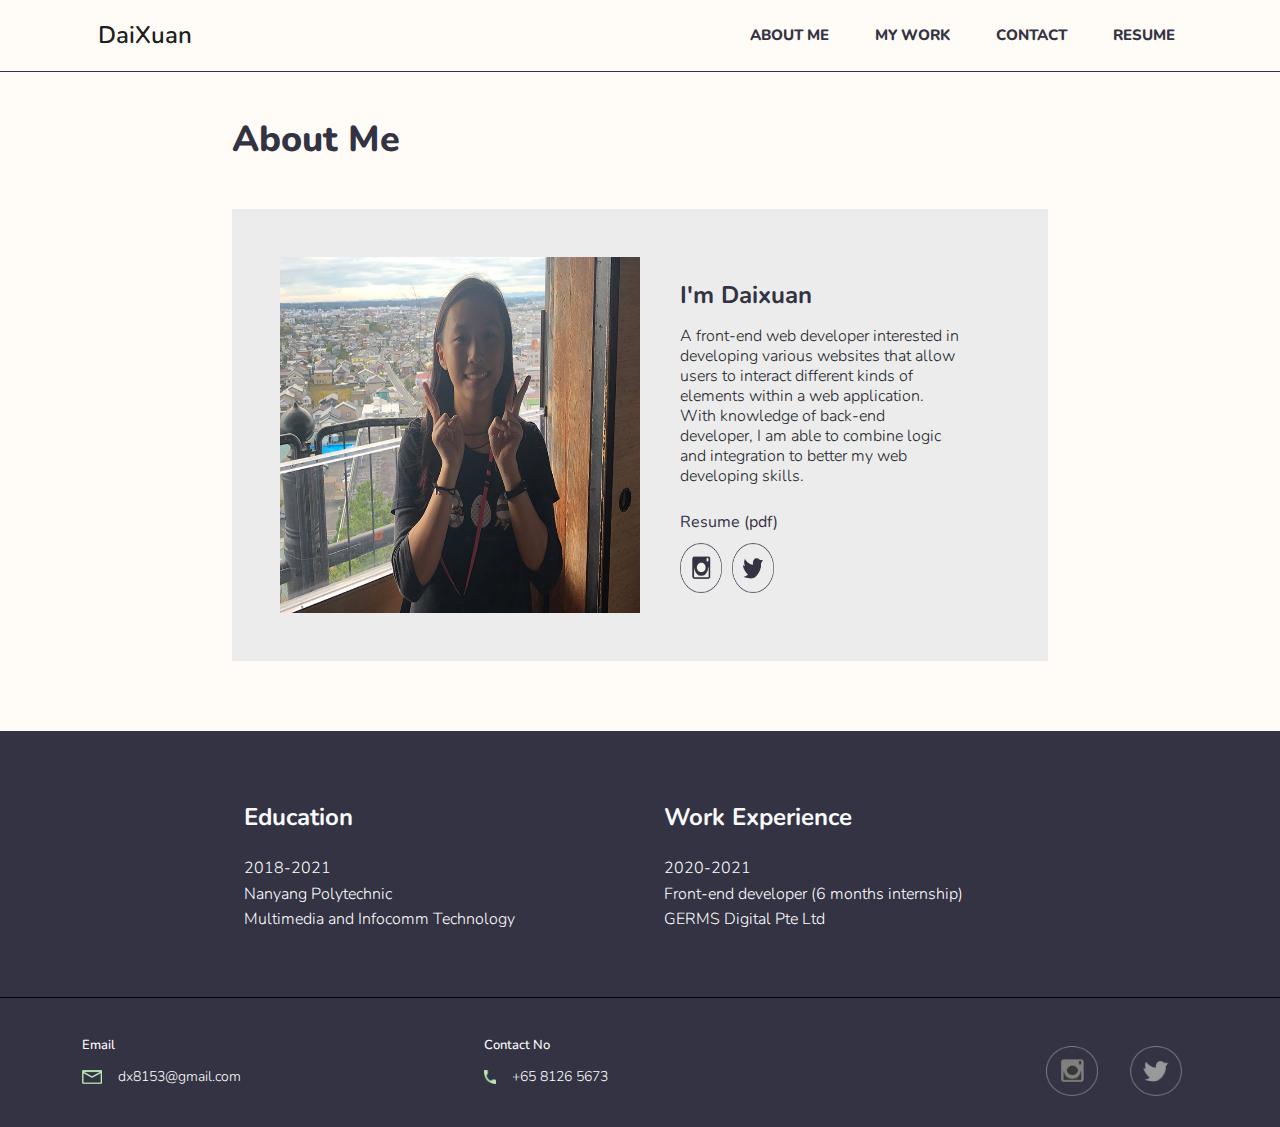
==== about.html @ cd8488d9 "commit 100" ====
<!DOCTYPE html>
<html lang="en">
<head>
    <meta charset="UTF-8">
    <meta http-equiv="Content-Type" content="text/html; charset=UTF-8" />
    <meta name="viewport" content="width=device-width, initial-scale=1, shrink-to-fit=no">
    <meta name="theme-color" content="#1843c1" />
    <meta name="apple-mobile-web-app-status-bar-style" content="#1843c1">

    <link rel="stylesheet" href="css/bootstrap.css">
    <link rel="stylesheet" href="css/style.css">
    
    <title>DaiXuan's Portfolio</title>
</head>
<body>
    <header class="py-0">
        <nav class="navbar navbar-expand-lg">
            <div class="container">
            <h3 class="navbar-brand" href="index.html">DaiXuan</h1>

				<button class="navbar-toggler" type="button" data-bs-toggle="collapse" data-bs-target="#navbarSupportedContent">
					<span class="navbar-toggler-icon"></span>
				</button>
					
					<div class="collapse navbar-collapse" id="navbarSupportedContent" class="navBar">
						<ul class="navbar-nav ml-auto">
							<li class="nav-item">
								<a class="nav-link" href="about.html">About Me</a>
							</li>
							<li class="nav-item">
								<a class="nav-link" href="work.html">My Work</a>
							</li>
							<li class="nav-item">
                                <a class="nav-link" href="contact.html">Contact</a>
                            </li>
                            <li class="nav-item">
                                <a class="nav-link" href="#">Resume</a>
                            </li>
						</ul>
                    </div>  
            </div>
        </nav>
    </header>
    
    <section class="intro">
        <div class="container">
            <div class="inner-wrapper my-3">
                <h3>About Me</h3>
                <div class="aboutInfo background-light mt-md-5 p-lg-5 d-lg-flex p-md-4">
                    <img class="shadow-left" src="assets/profile.jpg">

                    <div class="pl-lg-3 mx-4 mt-md-4 px-md-3">
                        <h4>I'm Daixuan</h4>
                        <p class="text-dark lh-sm py-2">A front-end web developer interested in developing various websites that allow users to interact 
                            different kinds of elements within a web application. With knowledge of back-end developer, I am able to combine logic and integration to better my web
                            developing skills.
                        </p>

                        <a>Resume (pdf)</a>

                        <div class="d-flex social-media">
                            <img class="mt-2 mr-md-1" src="assets/icons/IG_black.png" width="52" height="50">
                            <img class="mt-2 mr-md-1" src="assets/icons/twitter_black.png" width="52" height="50">
                        </div>
                    </div>        
                </div>
            </div>
        </div>
    </section>

    <article class="about pt-md-5 pb-4 px-md-4">
        <div class="container text-light">
            <div class="inner-wrapper row d-md-flex aboutInfo2">
                <div class="col p-4">
                    <h4 class="pb-3">Education</h4>
                    <p>2018-2021<br>
                        Nanyang Polytechnic <br>
                        Multimedia and Infocomm Technology
                    </p>
                </div>

                <div class="col p-4">
                    <h4 class="pb-3">Work Experience</h4>
                    <p>2020-2021<br>
                        Front-end developer (6 months internship) <br>
                        GERMS Digital Pte Ltd
                    </p>
                </div>
            </div>
        </div>
    </article>

    <footer>
        <div class="flex-footer">
            <div class="container">
                <div class="row pt-3">
                    <div class="col-md-6 d-md-flex flex-md-row justify-content-xl-between">
                        <div class="footerBox">
                            <h6>Email</h6>
                            <div class="d-flex mr-xl-4 footerBox2">
                                <img class="mt-2 mr-1" src="assets/icons/email.png" width="20" height="14">
                                <p class="my-1">dx8153@gmail.com</p>
                            </div>
                            
                        </div>
                        <div class="footerBox">
                            <h6>Contact No</h6>
                            <div class="d-flex mr-xl-4 footerBox2">
                                <img class="mt-2 mr-1" src="assets/icons/phone.png" width="12" height="14">
                                <p class="my-1">+65 8126 5673</p>
                            </div>
                          
                        </div>
                    
                    </div>
                    <div class="col-md-6 d-flex justify-content-md-end social-footer">
                        <img class="mt-2 mx-3" src="assets/icons/IG_grey.png" width="52" height="50">
                        <img class="mt-2 mx-3" src="assets/icons/twitter_grey.png" width="52" height="50">
                    </div>
                </div>
            </div>
                
        </div>
    </footer>

    <script src="/js/jquery.min.js"></script>
    <script src="/js/popper.min.js"></script>
    <script src="/js/bootstrap.min.js"></script>
</body>
</html>
---- css/style.css ----
@import url("https://fonts.googleapis.com/css2?family=Nunito+Sans&display=swap");
@import url("https://fonts.googleapis.com/css2?family=Poppins&display=swap");
@import url("https://fonts.googleapis.com/css2?family=Nunito&display=swap");
.text-light {
  color: #fffbf6;
}

.text-dark {
  color: #333344;
}

.background-light {
  background-color: #ececec;
}

hr {
  width: 55%;
}

h1 {
  font-size: 44px;
  font-weight: 800;
}

h3 {
  font-size: 36px;
  font-weight: 800;
}

h4 {
  font-size: 24px;
  font-weight: 700;
}

h5 {
  text-transform: uppercase;
  font-size: 18px;
}

h6 {
  font-size: 14px;
}

.m-1 {
  margin: 1rem;
}

.my-1 {
  margin: 1rem 0;
}

.ml-1 {
  margin: 0 0 0 1rem;
}

.mr-1 {
  margin: 0 1rem 0 0;
}

.p-1 {
  padding: 1rem;
}

.py-1 {
  padding: 1rem 0;
}

.pl-1 {
  padding: 0 0 0 1rem;
}

.pr-1 {
  padding: 0 1rem 0 0;
}

.m-2 {
  margin: 2rem;
}

.my-2 {
  margin: 2rem 0;
}

.ml-2 {
  margin: 0 0 0 2rem;
}

.mr-2 {
  margin: 0 2rem 0 0;
}

.p-2 {
  padding: 2rem;
}

.py-2 {
  padding: 2rem 0;
}

.pl-2 {
  padding: 0 0 0 2rem;
}

.pr-2 {
  padding: 0 2rem 0 0;
}

.m-3 {
  margin: 3rem;
}

.my-3 {
  margin: 3rem 0;
}

.ml-3 {
  margin: 0 0 0 3rem;
}

.mr-3 {
  margin: 0 3rem 0 0;
}

.p-3 {
  padding: 3rem;
}

.py-3 {
  padding: 3rem 0;
}

.pl-3 {
  padding: 0 0 0 3rem;
}

.pr-3 {
  padding: 0 3rem 0 0;
}

.m-4 {
  margin: 4rem;
}

.my-4 {
  margin: 4rem 0;
}

.ml-4 {
  margin: 0 0 0 4rem;
}

.mr-4 {
  margin: 0 4rem 0 0;
}

.p-4 {
  padding: 4rem;
}

.py-4 {
  padding: 4rem 0;
}

.pl-4 {
  padding: 0 0 0 4rem;
}

.pr-4 {
  padding: 0 4rem 0 0;
}

.m-5 {
  margin: 5rem;
}

.my-5 {
  margin: 5rem 0;
}

.ml-5 {
  margin: 0 0 0 5rem;
}

.mr-5 {
  margin: 0 5rem 0 0;
}

.p-5 {
  padding: 5rem;
}

.py-5 {
  padding: 5rem 0;
}

.pl-5 {
  padding: 0 0 0 5rem;
}

.pr-5 {
  padding: 0 5rem 0 0;
}

.shadow-right {
  box-shadow: 10px 10px 3px #999999;
}

.shadow-left {
  box-shadow: -10px 10px 3px #999999;
}

.shadow-box-right {
  box-shadow: 10px 10px 25px 10px #999999;
}

.shadow-box-left {
  box-shadow: -10px 10px 25px 10px #999999;
}

.btn-primary {
  display: inline-block;
  border-radius: 18px;
  border: 1px solid #e04ba0;
  margin: 3px;
  margin-top: 10px;
  padding: 6px 25px;
  color: white;
  background-color: #e04ba0;
  letter-spacing: 0.1em;
  text-decoration: none;
  font-size: 16px;
  font-family: "Poppins", sans-serif;
  font-weight: 700;
}
.btn-primary:hover {
  transform: scale(0.98);
  color: #e04ba0;
  background-color: white;
  border: 1px solid #e04ba0;
}

* {
  box-sizing: border-box;
  margin: 0;
  padding: 0;
}

body {
  font-family: "Nunito";
  line-height: 1.6;
  color: #333344;
  background-color: #fffbf6;
}

/* .wrapper {
    margin-right: auto;
    margin-left:  auto;
    max-width: 960px;
    padding-right: 10px;
    padding-left:  10px;
} */
header {
  height: auto;
  padding-bottom: 30px;
}

p {
  font-size: 16px;
  font-weight: 300;
}

.navbar-brand {
  font-size: 24px;
  font-weight: 600;
  margin: 8px 16px;
}

nav li {
  padding: 0 15px;
}

.nav-item a {
  text-decoration: none;
  color: #333344;
  text-transform: uppercase;
  font-size: 15px;
  font-weight: 800;
}

header {
  border-bottom: solid #333344 1px;
}

.intro {
  padding-top: 30px;
}

.about {
  background-color: #333344;
  margin-top: 70px;
}

.inner-wrapper {
  padding: 0 150px;
}

.media {
  background-color: #ececec;
}

.workBox h4 {
  color: #333344;
}

footer {
  height: 130px;
  background-color: #333344;
  padding: 24px 0px;
  border-top: 1px solid black;
}

footer h6, p {
  color: white;
}

.footer-info {
  display: flex;
}

.aboutInfo img {
  width: 40%;
}

.contactInfo {
  height: 400px;
}

.form-group input {
  width: 480px;
  height: 45px;
  background-color: #ececec;
  margin-bottom: 20px;
}

textarea {
  background-color: #ececec;
  padding: 5px 10px;
  border-radius: 0.375rem;
  border: 1px solid #ced4da;
}

.projectBox {
  background-color: #ececec;
}

.moreInfo {
  margin-top: 100px;
}

.boxSpacing {
  margin-top: 50px;
  margin-bottom: 150px;
}

@media screen and (max-width: 576px) {
  .inner-wrapper {
    padding: 0;
  }
  h1 {
    font-size: 34px;
  }
  h3 {
    font-size: 28px;
  }
  h4 {
    font-size: 18px;
  }
  p {
    font-size: 12px;
  }
  ul {
    text-align: center;
  }
  .btn-primary {
    padding: 4px 18px;
    font-size: 12px;
  }
  .profile {
    width: 90%;
    box-shadow: none;
    margin: 0 15px;
  }
  .media {
    text-align: center;
    padding: 8px 5px;
  }
  .media img {
    max-width: 90%;
    margin: 10px 15px;
  }
  .text-box {
    padding-right: 0px;
    margin-top: 20px;
  }
  .about {
    margin-top: 30px;
    padding: 20px 5px;
  }
  .aboutInfo img {
    width: 90%;
    box-shadow: none;
    margin: 20px 15px;
  }
  .aboutInfo2 {
    display: block;
  }
  .social-media {
    justify-content: start;
  }
  .social-media img {
    width: 15%;
    height: 15%;
    margin: 20px 10px 20px 0px;
  }
  footer {
    height: 280px;
  }
  footer .social-footer {
    justify-content: center;
  }
  footer .social-footer img {
    width: 15%;
    height: 85%;
  }
  .footerBox {
    text-align: center;
    padding-bottom: 20px;
  }
  .footerBox2 {
    justify-content: center;
  }
  .contactInfo {
    height: 300px;
    margin-bottom: 40px;
  }
  .social-contact img {
    width: 15%;
    height: 20%;
    margin: 0px 10px 20px 0px;
  }
  .form-group input {
    width: 280px;
    height: 35px;
    font-size: 12px;
  }
  textarea {
    width: 280px;
    height: 140px;
    font-size: 12px;
  }
  .projectBox {
    padding: 10px 10px;
    margin: 0px 8px;
  }
  .projectBox img {
    width: 95%;
    height: 95%;
    margin: 0px 8px;
  }
  .moreInfo {
    margin-top: 50px;
  }
  .moreInfo img {
    width: 90%;
    height: 90%;
    box-shadow: 3px 3px 15px 3px #999999;
    margin: 0 10px;
  }
  .moreInfo p {
    margin-top: 20px;
    padding: 0 20px;
  }
  .boxSpacing {
    margin-top: 20px;
    margin-bottom: 80px;
  }
  .wireframe {
    padding-top: 20px;
    padding-right: 8px;
    padding-left: 5px;
  }
  .drinkFull img {
    box-shadow: 3px 3px 15px 5px #999999;
  }
  .drink-tablet1 img {
    height: 75%;
  }
  .drink-mobile1 img {
    height: 80% !important;
  }
  .drink-mobile2 p {
    margin-top: 5px;
  }
  .drink-mobile2 img {
    width: 65% !important;
  }
}
@media screen and (min-width: 768px) {
  ul {
    text-align: left;
  }
  h6 {
    font-size: 13px;
  }
  .footerBox {
    margin-right: 20px;
  }
  .footerBox p {
    font-size: 14px;
  }
  .profile {
    max-width: 90%;
  }
  .aboutInfo img {
    width: 65%;
    box-shadow: none;
  }
  .social-media {
    justify-content: center;
  }
  .social-media img {
    width: 10% !important;
    margin: 20px 10px;
  }
  .social-contact img {
    margin: 0px 10px 30px 0px;
  }
  .aboutInfo {
    text-align: center;
  }
  .inner-wrapper {
    padding: 0 20px;
  }
  .contactInfo {
    height: 350px;
  }
  .form-group input {
    width: 655px;
    height: 45px;
  }
  textarea {
    width: 655px;
    height: 190px;
  }
  .moreInfo img {
    width: 90%;
    height: 90%;
  }
  .boxSpacing {
    margin-top: 50px;
    margin-bottom: 70px;
  }
  .moreInfo {
    margin-top: 50px;
  }
  .drinkFull img {
    box-shadow: 3px 3px 15px 10px #999999;
  }
  .drink-mobile1 img {
    height: 60% !important;
  }
  .uob-mobile img {
    height: 80% !important;
    width: 80% !important;
  }
}
@media screen and (min-width: 992px) {
  .social-media {
    justify-content: start;
  }
  .social-media img {
    width: 15% !important;
    margin: 20px 10px 20px 0px;
  }
  .social-contact {
    justify-content: start;
  }
  .social-contact img {
    width: 14% !important;
    margin: 20px 10px 20px 0px;
  }
  .navbar-expand-lg .navbar-collapse {
    justify-content: flex-end;
  }
  .media img {
    max-width: 60%;
  }
  .media {
    width: 465px;
    height: 235px;
  }
  .wireframe img {
    width: 90% !important;
    height: auto !important;
  }
  .aboutInfo img {
    width: 50%;
  }
  .aboutInfo {
    text-align: left;
  }
  .contactInfo {
    height: 400px;
  }
  .form-group input {
    width: 440px;
    height: 45px;
  }
  textarea {
    width: 440px;
    height: 210px;
  }
  .inner-wrapper {
    padding: 0 50px;
  }
  .moreInfo {
    margin-top: 100px;
  }
  .boxSpacing {
    margin-top: 50px;
    margin-bottom: 150px;
  }
  .moreInfo img {
    width: 50%;
    height: 50%;
  }
  .drink-mobile2 img {
    width: 70% !important;
  }
  .uob-mobile img {
    height: 80% !important;
    width: 70% !important;
  }
}
@media screen and (min-width: 1200px) {
  .inner-wrapper {
    padding: 0 150px;
  }
  .media {
    width: 540px;
    height: 276px;
  }
  .wireframe img {
    width: 90%;
    height: auto;
  }
  .sitemap {
    text-align: center;
    width: 50% !important;
    height: 50% !important;
  }
  .sitemap img {
    width: 60%;
    height: 60%;
  }
  .boxSpacing img {
    width: 50%;
    height: 50%;
  }
  .uob-mobile img {
    height: 80% !important;
    width: 70% !important;
  }
  .social-contact {
    justify-content: start;
  }
  .social-contact img {
    width: 10% !important;
    margin: 20px 10px 20px 0px;
  }
}
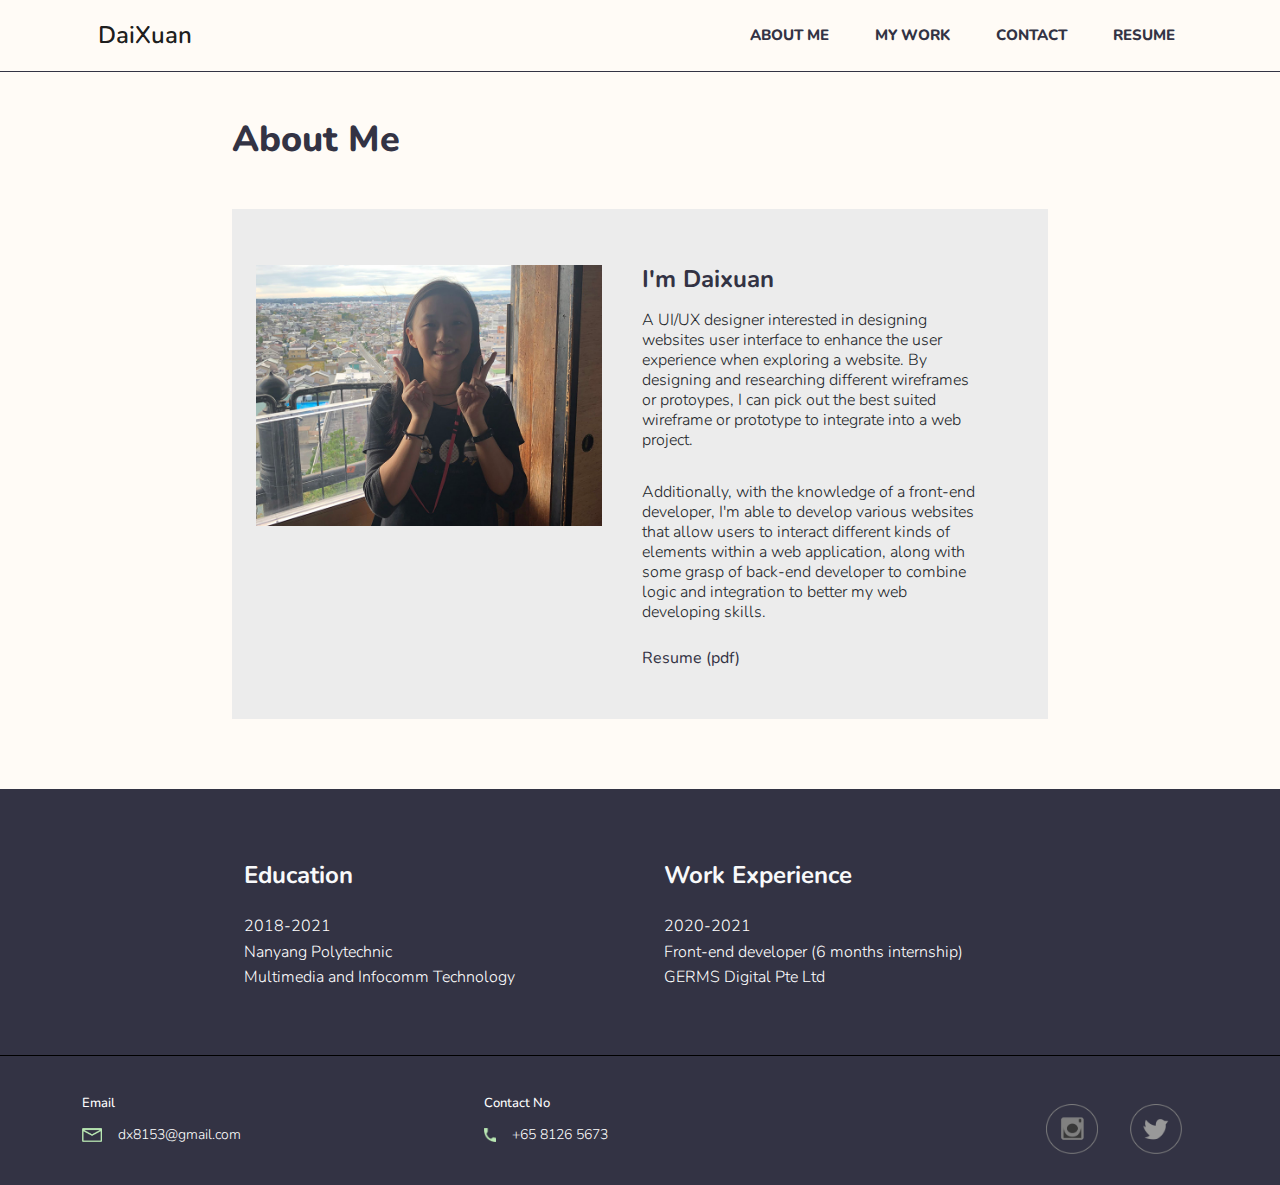
==== commit d8ec5de3: "images named" ====
--- a/about.html
+++ b/about.html
@@ -16,7 +16,7 @@
     <header class="py-0">
         <nav class="navbar navbar-expand-lg">
             <div class="container">
-            <h3 class="navbar-brand" href="index.html">DaiXuan</h1>
+                <h3 class="navbar-brand"><a class="nav-link" href="index.html">DaiXuan</a></h3>
 
 				<button class="navbar-toggler" type="button" data-bs-toggle="collapse" data-bs-target="#navbarSupportedContent">
 					<span class="navbar-toggler-icon"></span>
@@ -34,7 +34,7 @@
                                 <a class="nav-link" href="contact.html">Contact</a>
                             </li>
                             <li class="nav-item">
-                                <a class="nav-link" href="#">Resume</a>
+                                <a class="nav-link" href="resources/My Resume.pdf">Resume</a>
                             </li>
 						</ul>
                     </div>  
@@ -46,22 +46,35 @@
         <div class="container">
             <div class="inner-wrapper my-3">
                 <h3>About Me</h3>
-                <div class="aboutInfo background-light mt-md-5 p-lg-5 d-lg-flex p-md-4">
-                    <img class="shadow-left" src="assets/profile.jpg">
+                <div class="aboutInfo background-light mt-md-5 py-lg-5 d-lg-flex p-md-4">
+                    
+                    <img class="mt-xl-2 ml-xl-2 shadow-left" src="assets/profile.jpg" width="300" alt="profile picture">
 
-                    <div class="pl-lg-3 mx-4 mt-md-4 px-md-3">
+                    <div class="pl-lg-3 mx-4 mt-md-2 px-md-3">
                         <h4>I'm Daixuan</h4>
-                        <p class="text-dark lh-sm py-2">A front-end web developer interested in developing various websites that allow users to interact 
-                            different kinds of elements within a web application. With knowledge of back-end developer, I am able to combine logic and integration to better my web
-                            developing skills.
+                        <p class="text-dark lh-sm py-2">A UI/UX designer interested in designing websites user interface to enhance the user experience when exploring a website. 
+                            By designing and researching different wireframes or protoypes, I can pick out the best suited wireframe or prototype to integrate into a web project.
                         </p>
 
-                        <a>Resume (pdf)</a>
+                        <p class="text-dark lh-sm py-2">
+                            Additionally, with the knowledge of a front-end developer, I'm able to develop various websites that allow users to interact different kinds of elements within a web application, 
+                            along with some grasp of back-end developer to combine logic and integration to better my web developing skills.
+                        </p>
+                        
+                        <a class="nav-link" href="resources/My Resume.pdf">Resume (pdf)</a>
 
-                        <div class="d-flex social-media">
-                            <img class="mt-2 mr-md-1" src="assets/icons/IG_black.png" width="52" height="50">
-                            <img class="mt-2 mr-md-1" src="assets/icons/twitter_black.png" width="52" height="50">
-                        </div>
+                        <!-- <div class="d-flex justify-content-between">
+                            <div>
+                                <a class="nav-link" href="resources/My Resume.pdf">Resume (pdf)</a>
+                            </div>
+
+                            <div class="d-flex social-media">
+                                <img class="mt-2 mr-md-1" src="assets/icons/IG_black.png" width="52" height="50">
+                                <img class="mt-2 mr-md-1" src="assets/icons/twitter_black.png" width="52" height="50">
+                            </div>
+                        </div> -->
+
+                        
                     </div>        
                 </div>
             </div>
--- a/css/style.css
+++ b/css/style.css
@@ -406,10 +406,16 @@
     margin-top: 30px;
     padding: 20px 5px;
   }
+  .aboutInfo {
+    padding-bottom: 20px;
+  }
   .aboutInfo img {
     width: 90%;
     box-shadow: none;
     margin: 20px 15px;
+  }
+  .aboutInfo a {
+    font-size: 12px;
   }
   .aboutInfo2 {
     display: block;
@@ -579,7 +585,7 @@
     justify-content: start;
   }
   .social-media img {
-    width: 15% !important;
+    width: 14% !important;
     margin: 20px 10px 20px 0px;
   }
   .social-contact {
@@ -604,7 +610,8 @@
     height: auto !important;
   }
   .aboutInfo img {
-    width: 50%;
+    width: 45%;
+    height: 45%;
   }
   .aboutInfo {
     text-align: left;
